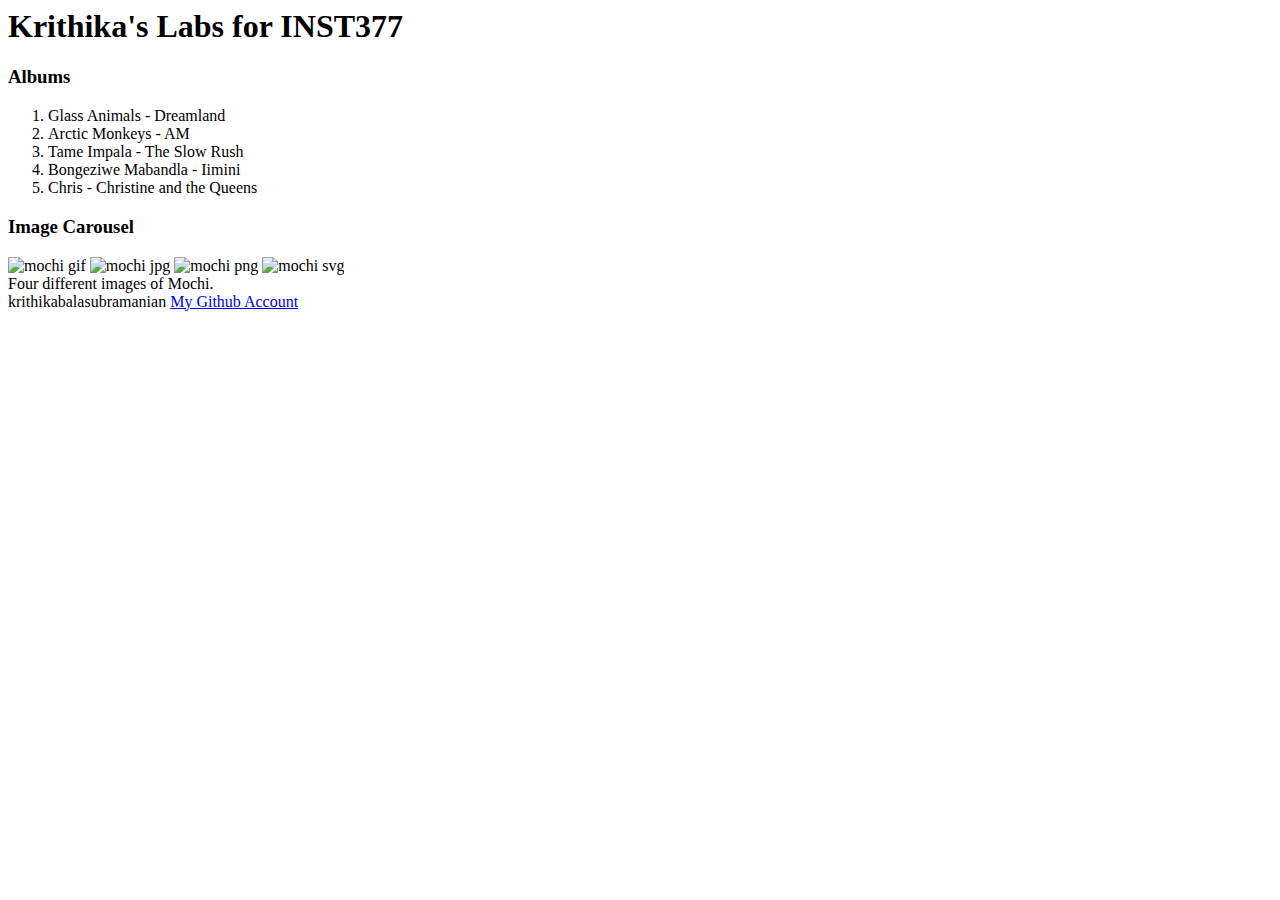
==== client/lab_3/index.html @ 6d54b585 "Updated and linked js" ====
<!--
    Replace this with your working code from Lab 2, and include:
    - The styles in this folder's `style.css`
    - The script in script.js, which should be included via a `<script src="script.js" >` call before your closing </body> tag 
-->
<html lang="en">
<head>
  <meta charset="UTF-8">
  <meta http-equiv="X-UA-Compatible" content="IE=edge">
  <meta name="viewport" content="width=device-width, initial-scale=1.0">
  <title>Krithika's Lab</title>
  <link rel="stylesheet" href="style.css"/>
</head>
<body>
  <div class="wrapper">
    <header class="header"><h1>Krithika's Labs for INST377</h1></header>
    <div class="container">
      <div class="left_section box">
        <h3>Albums</h3>
        <ol class="box">
          <li>Glass Animals - Dreamland </li>
          <li>Arctic Monkeys - AM </li>
          <li>Tame Impala - The Slow Rush</li>
          <li>Bongeziwe Mabandla - Iimini</li>
          <li>Chris - Christine and the Queens</li>
        </ol>
      </div>
      <div class="right_section box">
        <h3>Image Carousel</h3>
        <div class="grid">
            <img src="images/mochi.gif" alt="mochi gif"/>
            <img src="images/mochi.jpg" alt="mochi jpg"/>
            <img src="images/mochi.png" alt="mochi png"/>
            <img src="images/mochi.svg" alt="mochi svg"/>
        </div>
        <div class="description box">
            Four different images of Mochi.
        </div>
      </div>
    </div>
  </div>
  <footer class="footer">krithikabalasubramanian <a href="https://github.com/krithikabalasubramanian">My Github Account</a>
  </footer>
  <script src="script.js"></script>
</body>
</html>
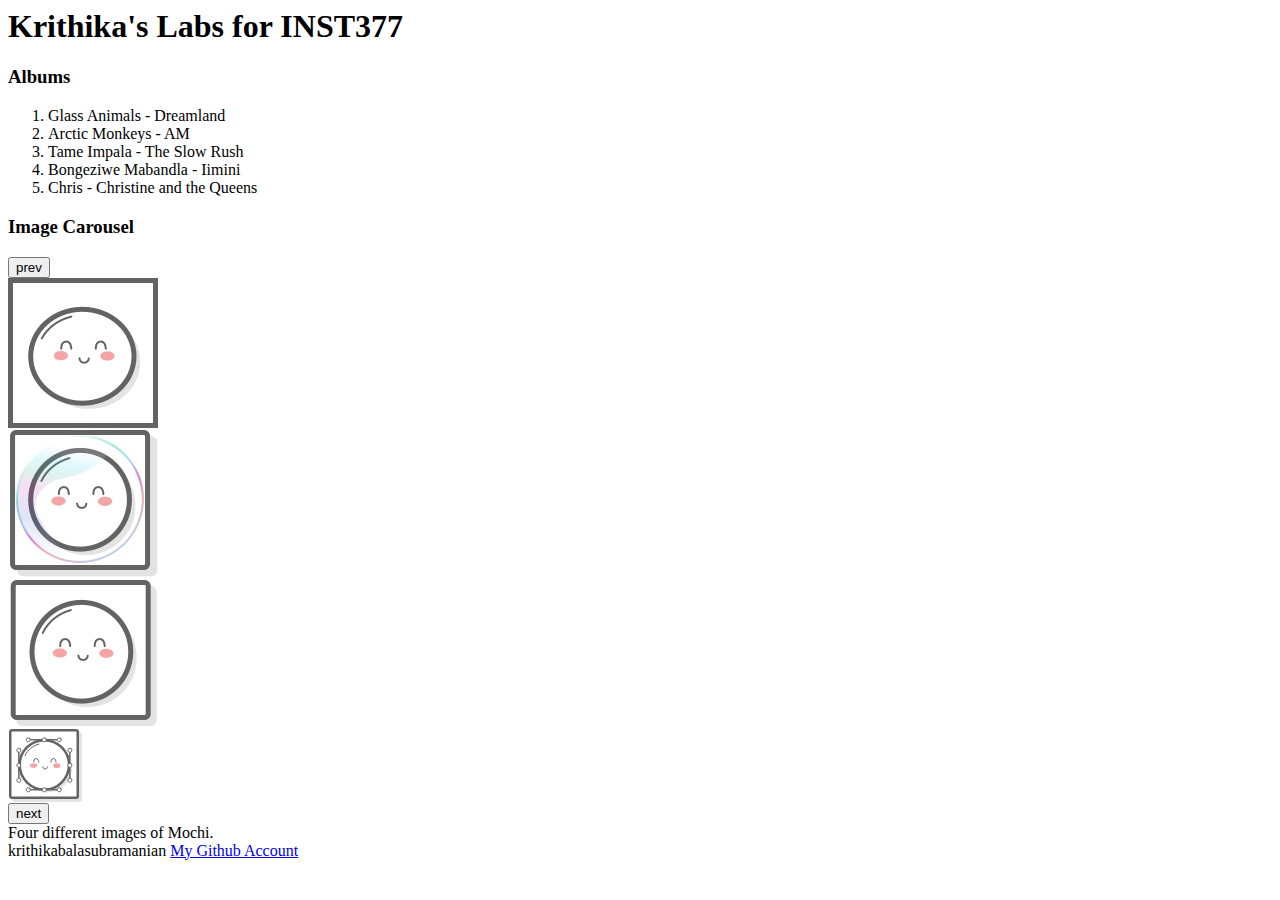
==== commit 0c7954c9: "Updated js" ====
--- a/client/lab_3/index.html
+++ b/client/lab_3/index.html
@@ -1,8 +1,3 @@
-<!--
-    Replace this with your working code from Lab 2, and include:
-    - The styles in this folder's `style.css`
-    - The script in script.js, which should be included via a `<script src="script.js" >` call before your closing </body> tag 
--->
 <html lang="en">
 <head>
   <meta charset="UTF-8">
@@ -27,11 +22,15 @@
       </div>
       <div class="right_section box">
         <h3>Image Carousel</h3>
-        <div class="grid">
-            <img src="images/mochi.gif" alt="mochi gif"/>
-            <img src="images/mochi.jpg" alt="mochi jpg"/>
-            <img src="images/mochi.png" alt="mochi png"/>
-            <img src="images/mochi.svg" alt="mochi svg"/>
+        <div class="carousel">
+            <button class="prev">prev</button>
+            <div class="slides">
+              <div class="carousel_item visible"><img id="slide_1" src="images/mochi.gif" alt="mochi gif"/></div>
+              <div class="carousel_item hidden"><img id="slide_2" src="images/mochi.jpg" alt="mochi jpg"/></div>
+              <div class="carousel_item hidden"><img id="slide_3" src="images/mochi.png" alt="mochi png"/></div>
+              <div class="carousel_item hidden"><img id="slide_4" src="images/mochi.svg" alt="mochi svg"/></div>
+            </div>
+            <button class="next">next</button>
         </div>
         <div class="description box">
             Four different images of Mochi.
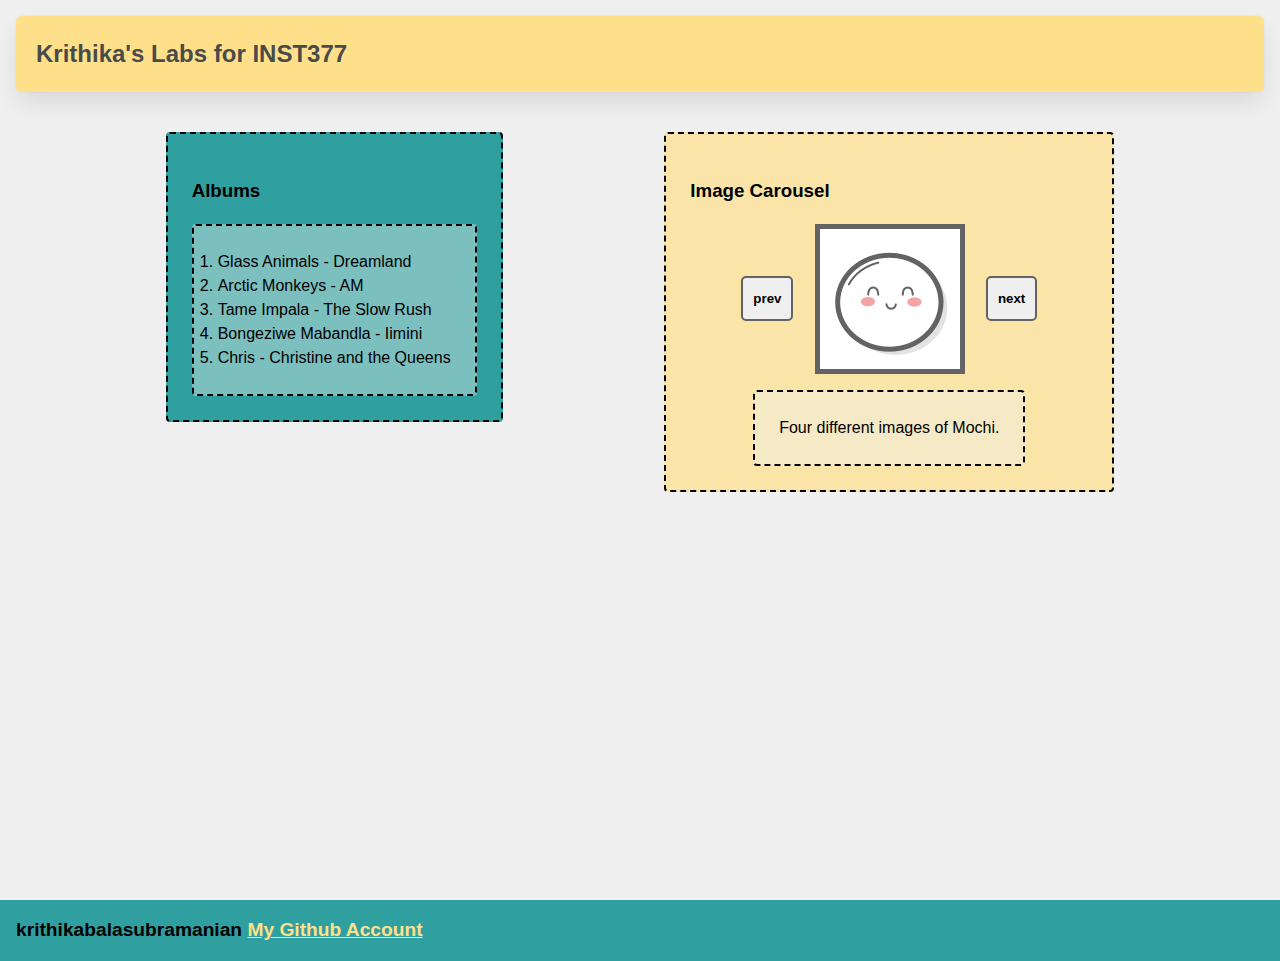
==== commit 70161974: "updated lab" ====
--- a/client/lab_3/index.html
+++ b/client/lab_3/index.html
@@ -23,14 +23,14 @@
       <div class="right_section box">
         <h3>Image Carousel</h3>
         <div class="carousel">
-            <button class="prev">prev</button>
+            <button class="prev hover">prev</button>
             <div class="slides">
               <div class="carousel_item visible"><img id="slide_1" src="images/mochi.gif" alt="mochi gif"/></div>
               <div class="carousel_item hidden"><img id="slide_2" src="images/mochi.jpg" alt="mochi jpg"/></div>
               <div class="carousel_item hidden"><img id="slide_3" src="images/mochi.png" alt="mochi png"/></div>
               <div class="carousel_item hidden"><img id="slide_4" src="images/mochi.svg" alt="mochi svg"/></div>
             </div>
-            <button class="next">next</button>
+            <button class="next hover">next</button>
         </div>
         <div class="description box">
             Four different images of Mochi.
--- a/client/lab_3/style.css
+++ b/client/lab_3/style.css
@@ -0,0 +1,267 @@
+* {
+  box-sizing: border-box;
+}
+
+/* 
+  These rules apply to actual HTML elements with no labelling!
+  So: they style the tags directly
+*/
+
+html {
+  background-color: #fff;
+  font-size: 16px;
+  min-width: 300px;
+  overflow-x: hidden;
+  overflow-y: scroll;
+
+  /* these are specific to different browsers */
+  -moz-osx-font-smoothing: grayscale;
+  -webkit-font-smoothing: antialiased;
+  text-rendering: optimizeLegibility;
+  -webkit-text-size-adjust: 100%;
+  -moz-text-size-adjust: 100%;
+  text-size-adjust: 100%;
+}
+
+body {
+  margin: 0;
+  padding: 0;
+
+  font-family: ‘Segoe UI’, Candara, ‘Bitstream Vera Sans’, ‘DejaVu Sans’, ‘Bitsream Vera Sans’, ‘Trebuchet MS’, Verdana, ‘Verdana Ref’, sans-serif;
+  font-weight: 400;
+  line-height: 1.5;
+  background-color: rgb(239, 239, 239);
+}
+
+
+a {
+  display: inline-block;
+  text-decoration: none;
+}
+
+h2 {
+  margin:0;
+  padding:0;
+  padding-bottom:1.5rem;
+}
+
+form {
+  accent-color: hsla(120, 100%, 50%, 0.482);
+}
+
+/*
+  - These styles use 'class names'
+  - You can apply them by using the 'class' attribute on your HTML
+  - like this: <div class="wrapper">
+  - note that the period vanishes there!
+*/
+
+
+.wrapper {
+  min-height: 100vh;
+  display: flex;
+  flex-direction: column;
+  margin: 0;
+  flex: 1;
+}
+
+.container {
+  margin: 0 20px;
+  display: flex;
+  justify-content: space-evenly;
+  align-items: start;
+  flex:1;
+}
+
+.header {
+  padding-top: 1rem;
+  padding-left: 1rem;
+  padding-right: 1rem;
+  padding-bottom: 1.5rem;
+}
+
+
+/*
+  This rule implies that the H1 tag lives within another HTML tag
+  It "inherits" some rules from the above
+  Those rules won't apply to an h1 that's outside a block with the class of 'header'
+*/
+
+.header h1 {
+  display: block;
+  /* this will push other blocks out of the way */
+
+  /* colors */
+  background-color: #ffe08a;
+  color: #4a4a4a;
+
+  /* shapes */
+  border-radius: 6px;
+  font-size: 1.5rem;
+  padding: 1.25rem;
+  margin:0; /* removing the margin on h1 tags means the header pins to the top if we move */
+
+
+  /* box-shadows are fancy */
+  box-shadow: 0 0.5em 1em -0.125em rgb(10 10 10 / 10%), 0 0 0 1px rgb(10 10 10 / 2%);
+}
+
+
+/*
+  Rules can be combined on a block to apply the 'cascade' in order
+  So you can use two classnames in a single class attribute
+  like: <div class="box section">
+
+  Rules may combine in unexpected ways - remember that the LAST thing written in this file will have "priority"
+  And will be what displays in your client
+*/
+
+.box {
+  background-color: rgba(239, 239, 239, 0.40);
+  border: 2px dashed;
+  border-radius: 4px;
+
+  width: fit-content;
+  height:fit-content;
+  padding: 1.5rem;
+  margin: 0 auto;
+}
+
+.left_section {
+  background-color: rgba(0, 139, 139, 0.8);
+  flex: 0 1 auto;
+  margin: 1rem;
+  padding: 1.5rem;
+}
+
+.right_section {
+  background-color: rgba(255, 224, 138, 0.7);
+  flex: 1 2 auto;
+  margin: 1rem;
+  align-items: center;
+  max-width: 450px;
+}
+
+/*
+  This block is actually dependent on the "container" block having a flex set on it
+  and the "wrapper" block displaying as a flex column with a "vertical height" (vh) of 100.
+  That serves to cram the footer to the bottom of the page.
+*/
+
+.footer {
+  flex-shrink: 0;
+  padding: 1rem;
+  background-color: rgba(0, 139, 139, 0.8);
+  font-size: 1.2rem;
+  font-weight: 600;
+}
+
+.footer a {
+  color: rgba(255, 224, 138, 1);
+  text-decoration: underline;
+}
+
+/*
+  This is an example of a 'pseudoclass'
+  In this instance, it says what to do if a mouse hovers over a link
+  This is pretty desktop-specific, since there's no hover function on touchscreens
+*/
+.footer a:hover {
+  /* Hue, saturation, luminosity, alpha */
+  background-color: hsla(0, 0%, 90%, 0.15);
+  /* red, green, blue, alpha */
+  color: rgb(246, 169, 93);
+  text-decoration: none;
+}
+
+.subtitle {
+  color: rgba(0, 0, 0, 0.8);
+  margin: 0px;
+  margin-bottom: 5px;
+}
+
+
+/* Deploy this with images as direct "children" and the images should pop into shape */
+.grid {
+  display: flex;
+  justify-content: space-evenly;
+  flex-flow: wrap;
+  width: 350px;
+  height: 350px;
+  margin: 0 auto;
+}
+
+.grid img {
+  width: 150px;
+  height: 150px;
+}
+
+
+/* Carousel */
+div.carousel {
+  max-width: 300px;
+  overflow: hidden;
+  text-align: center;
+  display: flex;
+  flex-direction: row;
+  align-items: center;
+  justify-content: space-between;
+  margin: 0 auto;
+  margin-bottom: 1rem;
+}
+
+.carousel .slides {
+  display: flex;
+  overflow-x: auto;
+  scroll-snap-type: x mandatory;
+  scroll-behavior: smooth;
+  -webkit-overflow-scrolling: touch;
+}
+
+/* .carousel_item, */
+.hidden {
+  display: none;
+}
+
+.visible {
+  display: block;
+}
+
+.carousel_item img {
+  /* 
+    Setting width, rather than max-width or min-width,
+    means annoying pop-ins won't happen
+    but it also means you need to format your images to be compatible
+    or they will stretch weird
+
+    - try a tall one and see what happens
+    - change the height on a fixed image size and see what happens
+    - now make sure that images are _always_ square
+    - ... there's a reason crop tools are popular in image editors
+   */
+  width: 150px; 
+}
+
+.prev,
+.next {
+  border: none;
+  margin: 2px;
+  text-align: center;
+  border-radius: 5px;
+  font-weight: bold;
+  height: 45px;
+  padding: 10px;
+  line-height: 0; /* This centers a button's text! */
+  border: 2px solid rgb(99,99,99); /* shorthand for how to do a border */
+}
+
+.prev:focus,
+.next:focus {
+  margin: 0;
+  /* Pick a good border colour and check out how it works with your buttons */
+}
+
+.prev:hover,
+.next:hover {
+  /* Pick a good background colour for your hover pseudoclass */
+}
